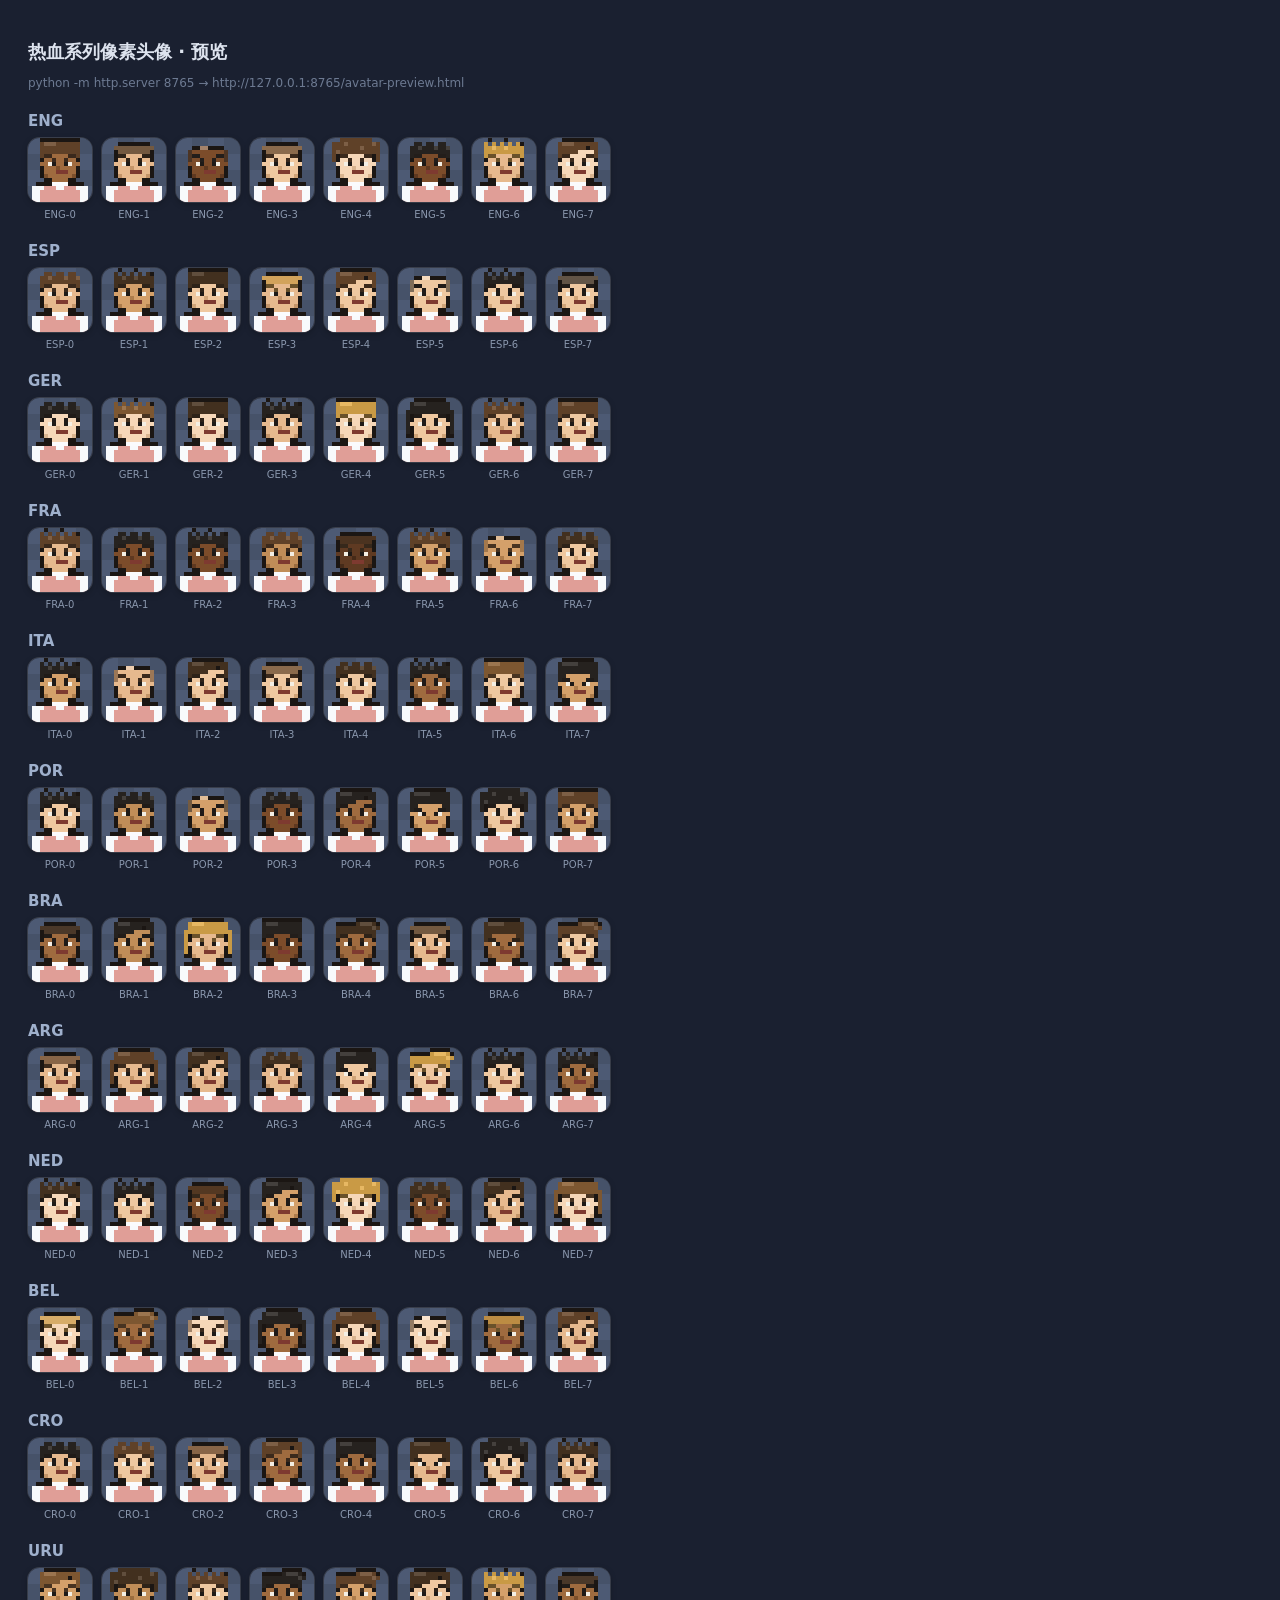
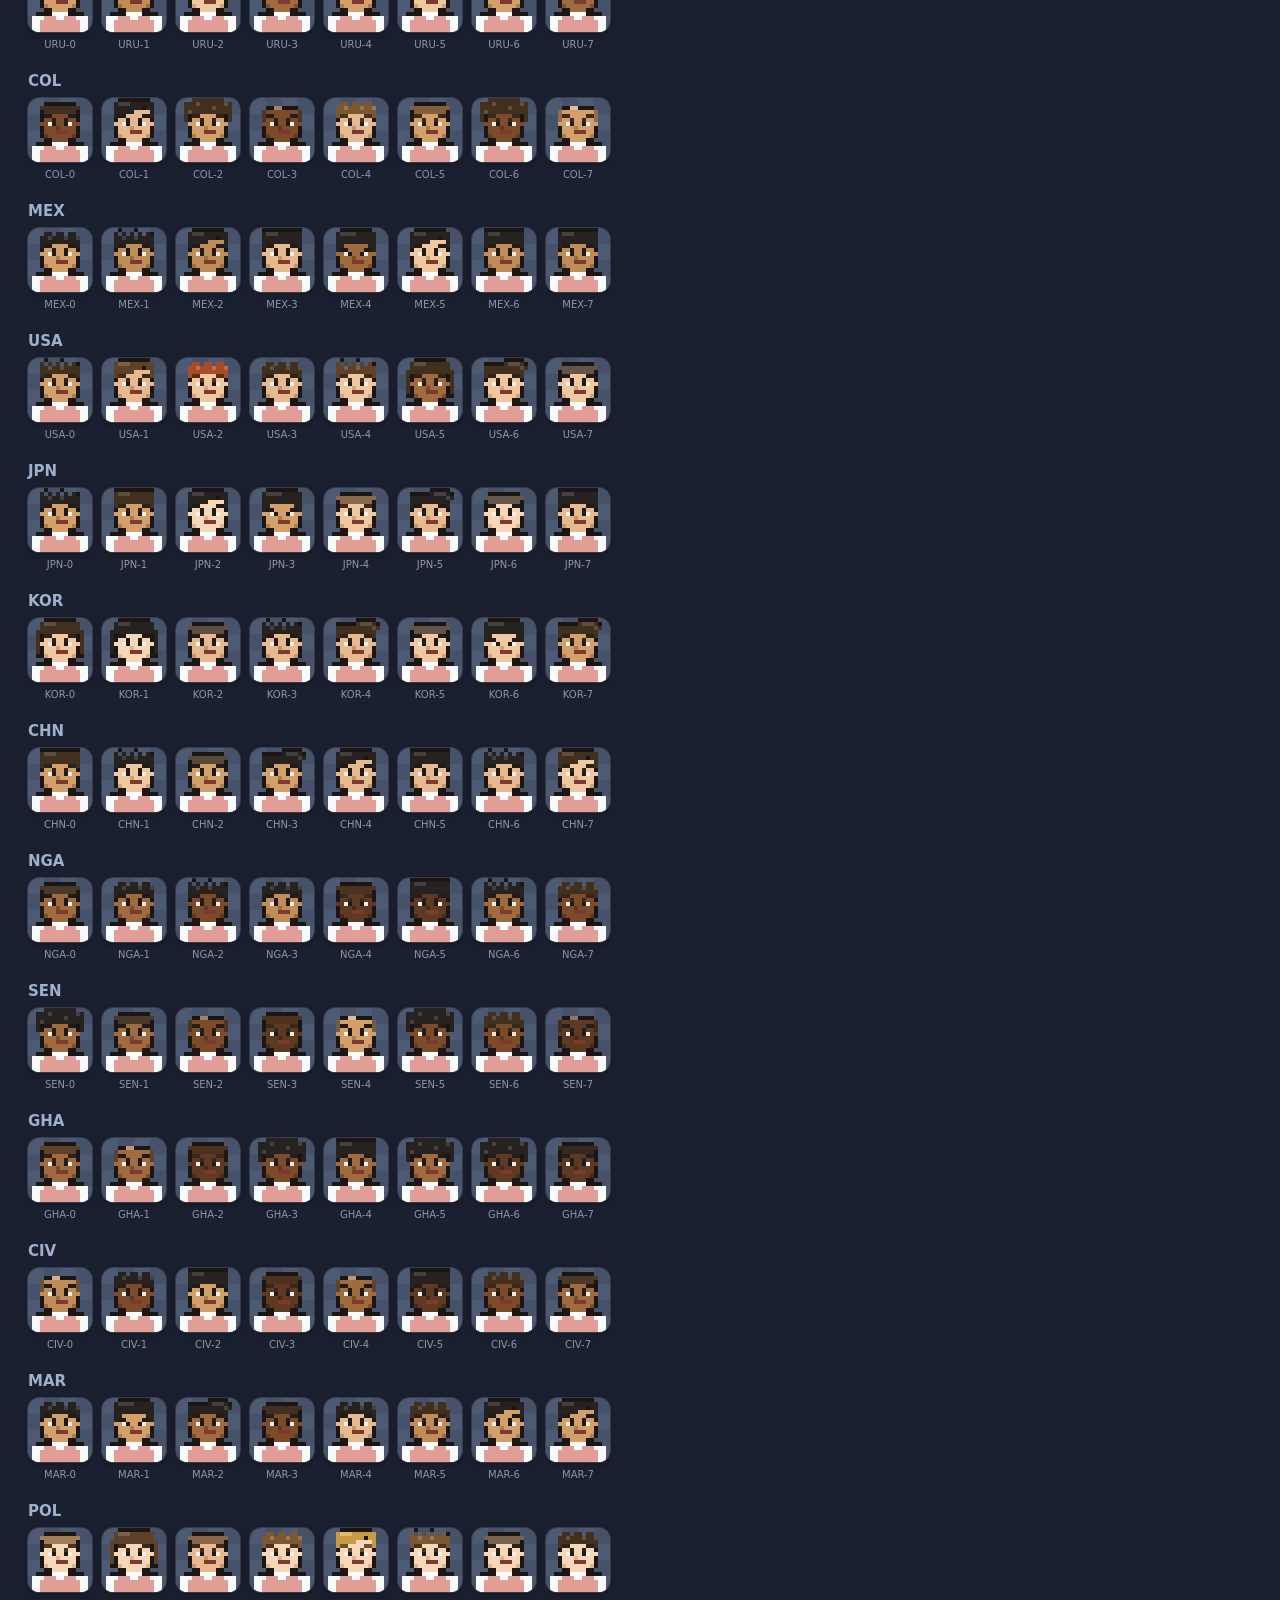
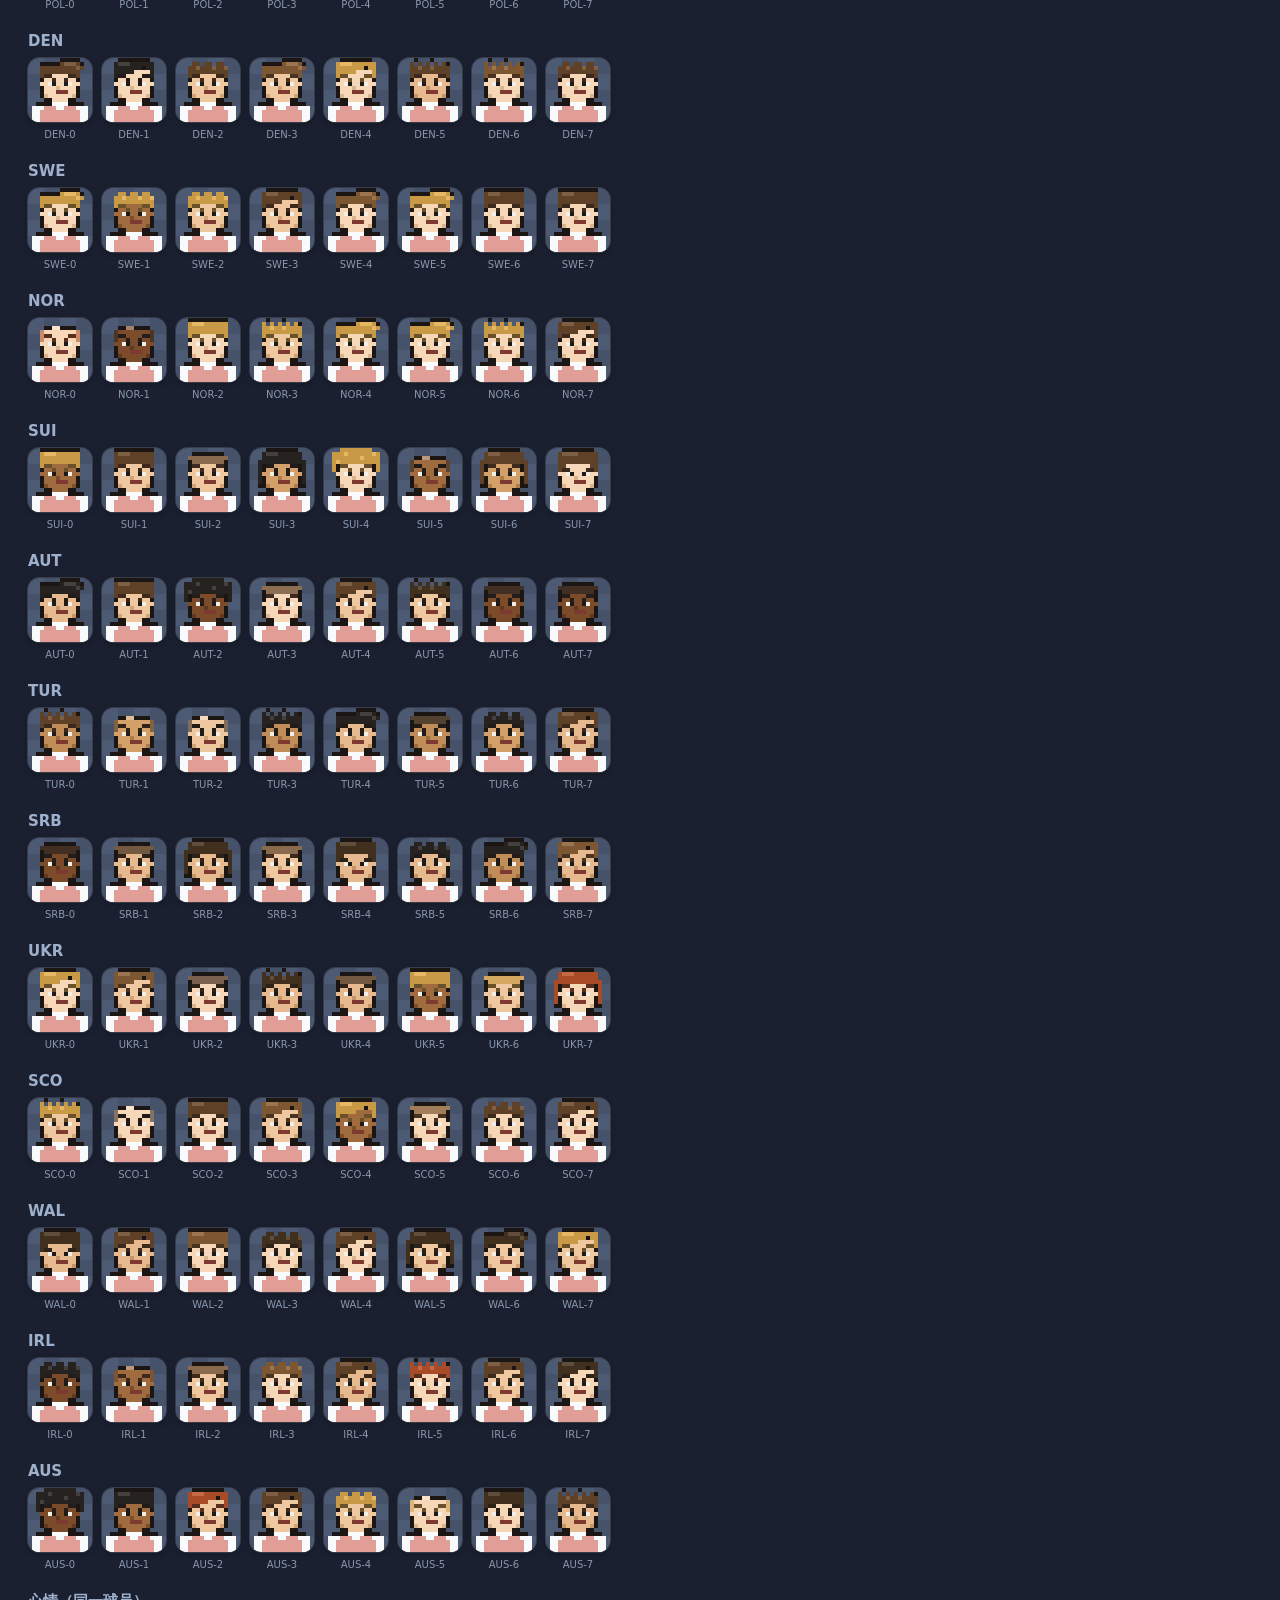
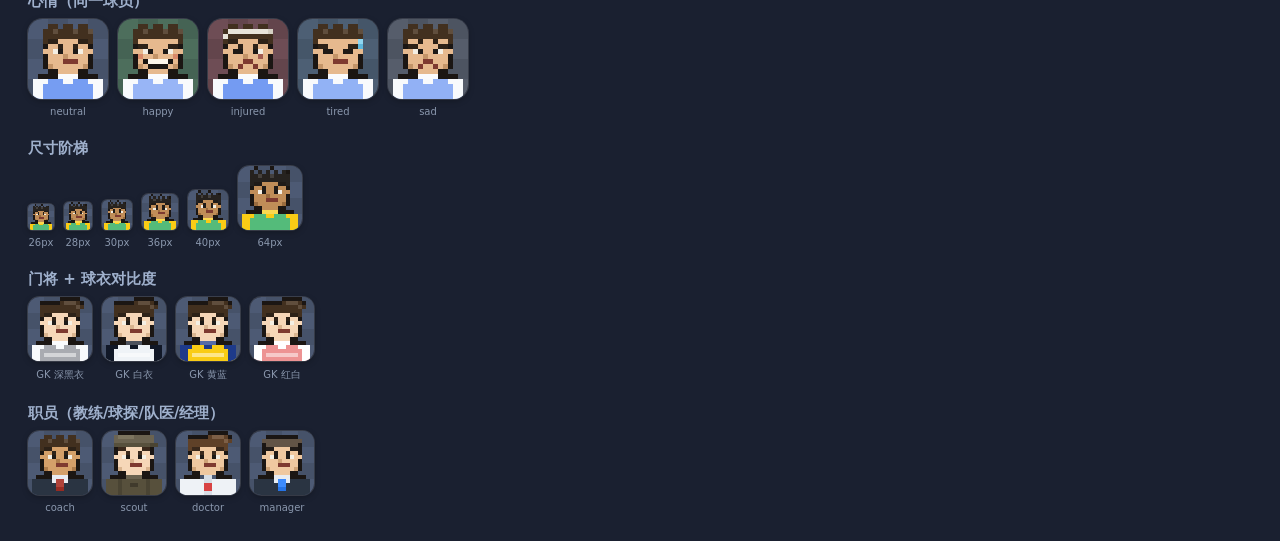
==== avatar-preview.html @ 70d83215 "feat: kunio-kun style pixel avatars with nationality-aware looks - 16x16 像素网格 SVG (crispEdges), SD 大" ====
<!DOCTYPE html>
<html lang="zh-CN">
<head>
<meta charset="UTF-8">
<title>热血像素头像预览</title>
<style>
  body { background: #1a2030; color: #dde3ee; font-family: system-ui, sans-serif; padding: 20px; }
  h2 { margin: 22px 0 8px; font-size: 15px; color: #9fb0cc; }
  .row { display: flex; flex-wrap: wrap; gap: 10px; align-items: flex-end; }
  .cell { text-align: center; }
  .cell .lb { font-size: 10px; color: #8a97ad; margin-top: 3px; }
  .avatar { display: inline-flex; border-radius: 18%; overflow: hidden; line-height: 0;
    box-shadow: 0 0 0 1px rgba(255,255,255,.14), 0 2px 6px rgba(0,0,0,.28); }
  .grid-note { font-size: 12px; color: #6d7a92; margin: 4px 0 14px; }
</style>
</head>
<body>
<h1 style="font-size:18px">热血系列像素头像 · 预览</h1>
<div class="grid-note">python -m http.server 8765 → http://127.0.0.1:8765/avatar-preview.html</div>
<div id="root"></div>
<script type="module">
import { renderAvatarSvg, avatarHtml } from "./js/avatar.js";

const root = document.getElementById("root");
const NATIONS = ["ENG","ESP","GER","FRA","ITA","POR","BRA","ARG","NED","BEL","CRO","URU","COL","MEX","USA","JPN","KOR","CHN","NGA","SEN","GHA","CIV","MAR","POL","DEN","SWE","NOR","SUI","AUT","TUR","SRB","UKR","SCO","WAL","IRL","AUS"];

function block(title, html) {
  root.insertAdjacentHTML("beforeend", `<h2>${title}</h2><div class="row">${html}</div>`);
}

// 1) 各国抽样：每国 8 个种子（64px 看细节）
for (const nat of NATIONS) {
  let html = "";
  for (let i = 0; i < 8; i++) {
    const svg = renderAvatarSvg({ seed: `${nat}-demo-${i}`, name: nat, nation: nat, size: 64, kitPrimary: "#c0392b", kitSecondary: "#f8fafc" });
    html += `<div class="cell"><span class="avatar" style="width:64px;height:64px">${svg}</span><div class="lb">${nat}-${i}</div></div>`;
  }
  block(`${nat}`, html);
}

// 2) 心情五态（同一人）
{
  let html = "";
  for (const mood of ["neutral","happy","injured","tired","sad"]) {
    const svg = renderAvatarSvg({ seed: "mood-demo-3", nation: "JPN", size: 80, mood, kitPrimary: "#2563eb", kitSecondary: "#f8fafc" });
    html += `<div class="cell"><span class="avatar" style="width:80px;height:80px">${svg}</span><div class="lb">${mood}</div></div>`;
  }
  block("心情（同一球员）", html);
}

// 3) 小尺寸可读性（26/28/30/36/40）
{
  let html = "";
  for (const s of [26, 28, 30, 36, 40, 64]) {
    const svg = renderAvatarSvg({ seed: "size-demo-5", nation: "BRA", size: s, kitPrimary: "#16a34a", kitSecondary: "#facc15" });
    html += `<div class="cell"><span class="avatar" style="width:${s}px;height:${s}px">${svg}</span><div class="lb">${s}px</div></div>`;
  }
  block("尺寸阶梯", html);
}

// 4) GK 与深色球衣对比
{
  let html = "";
  for (const [kp, ks, lb] of [["#111827","#f8fafc","深黑衣"],["#f8fafc","#111827","白衣"],["#facc15","#1e3a8a","黄蓝"],["#dc2626","#ffffff","红白"]]) {
    const svg = renderAvatarSvg({ seed: "kit-demo-2", nation: "GER", size: 64, pos: "GK", kitPrimary: kp, kitSecondary: ks });
    html += `<div class="cell"><span class="avatar" style="width:64px;height:64px">${svg}</span><div class="lb">GK ${lb}</div></div>`;
  }
  block("门将 + 球衣对比度", html);
}

// 5) 职员
{
  let html = "";
  for (const role of ["coach","scout","doctor","manager"]) {
    const svg = renderAvatarSvg({ seed: `staff-${role}`, size: 64, role });
    html += `<div class="cell"><span class="avatar" style="width:64px;height:64px">${svg}</span><div class="lb">${role}</div></div>`;
  }
  block("职员（教练/球探/队医/经理）", html);
}
</script>
</body>
</html>
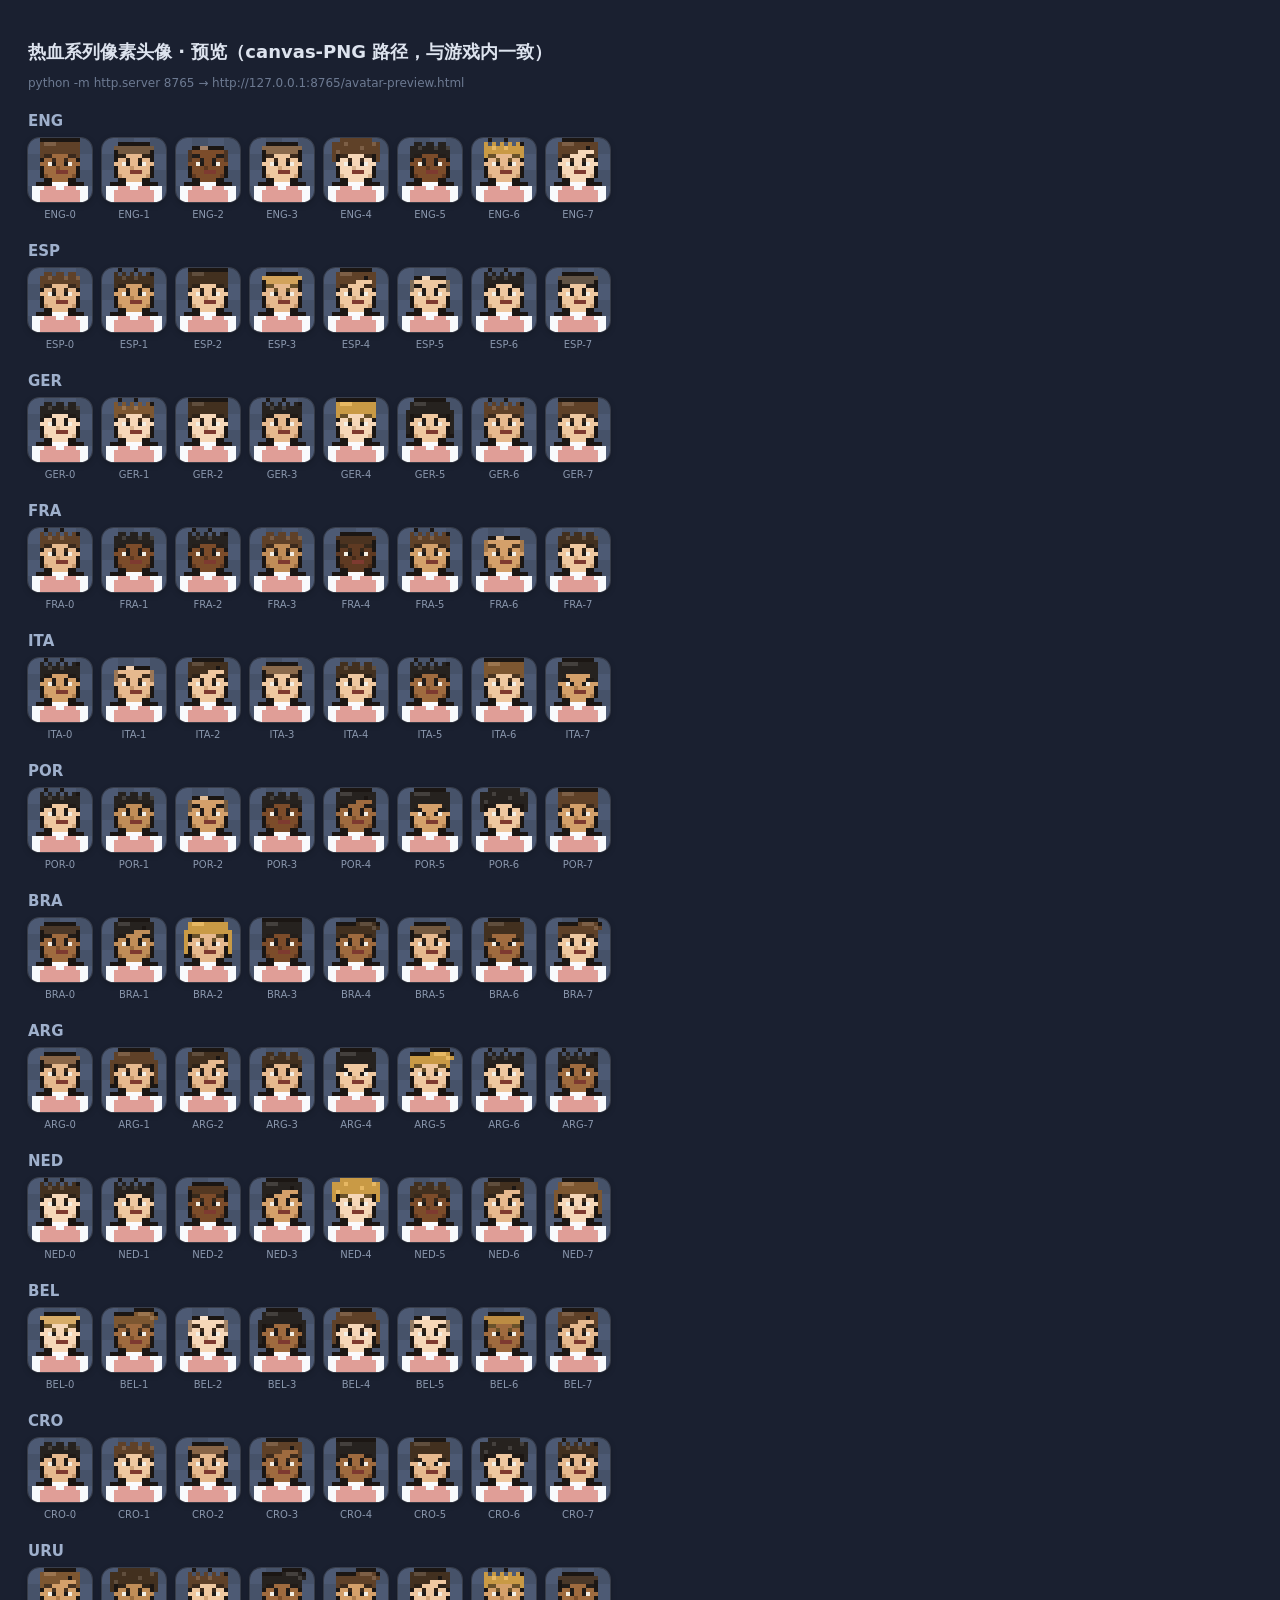
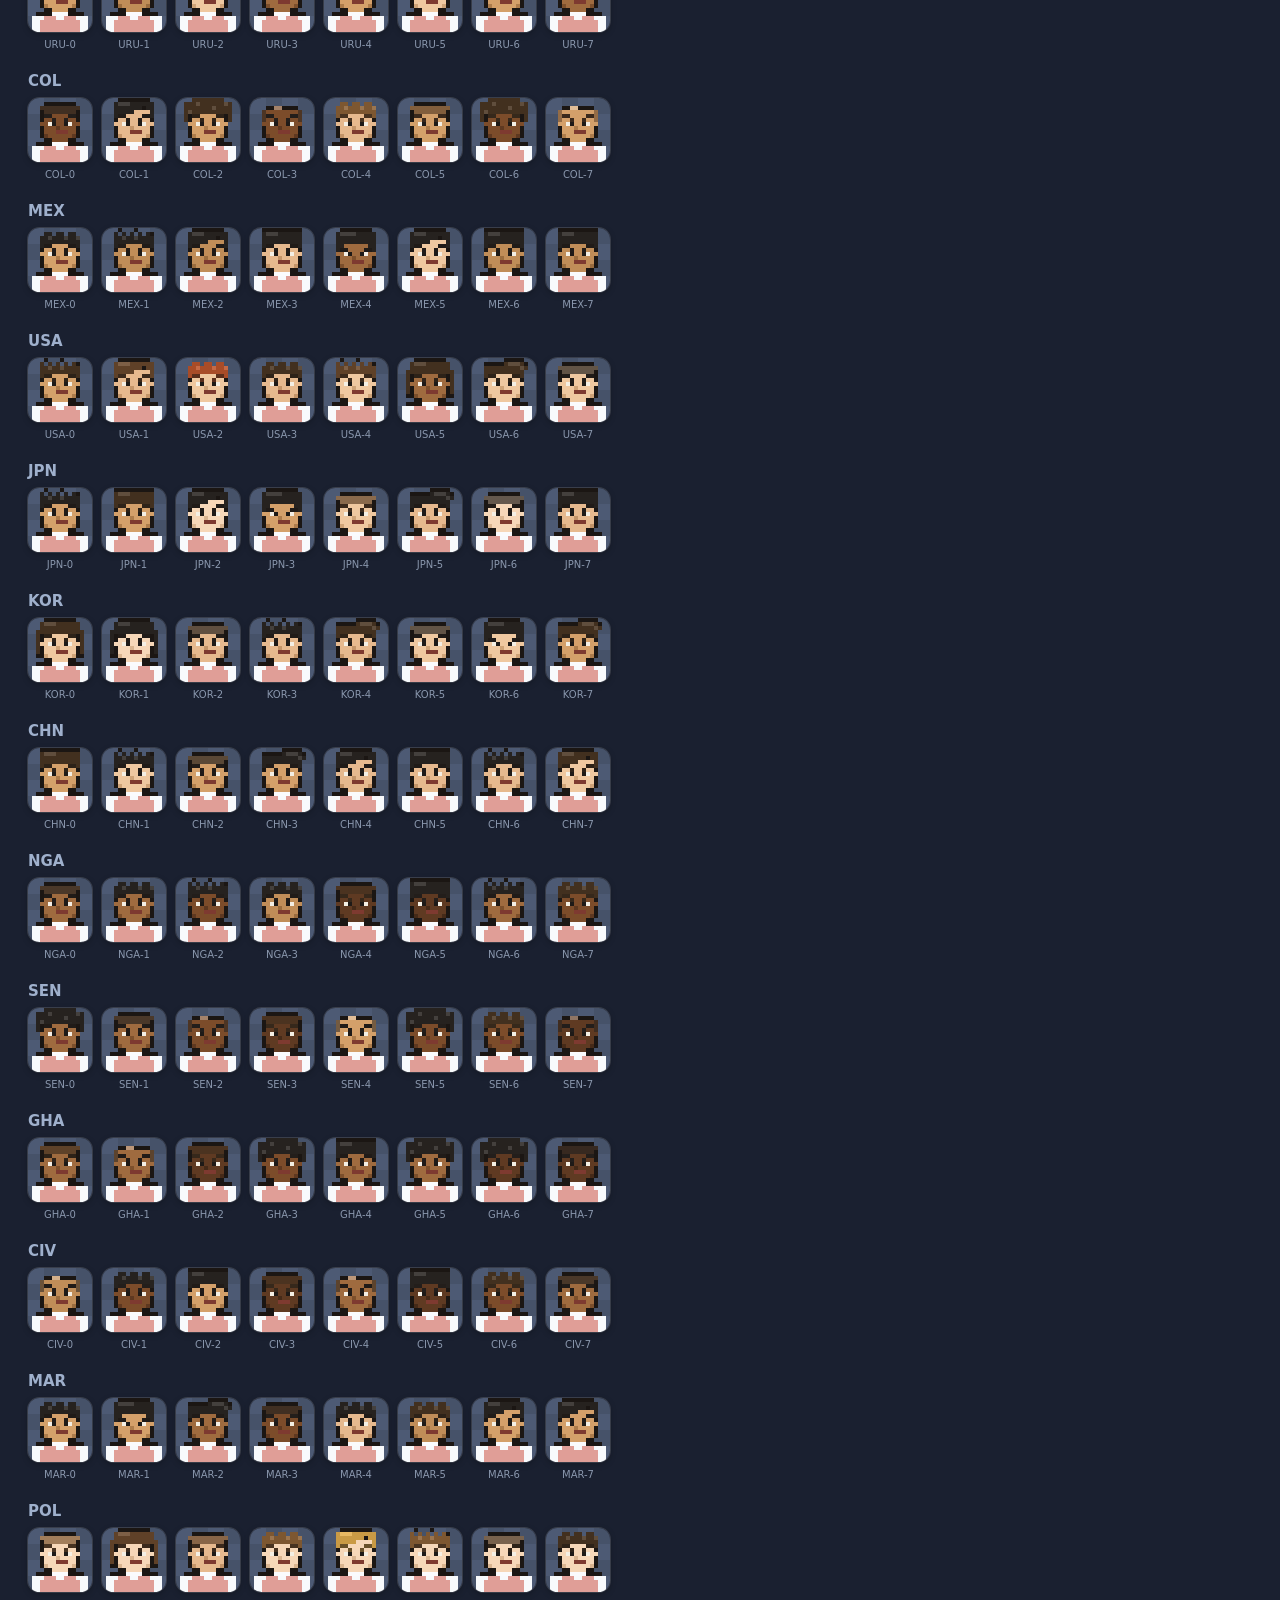
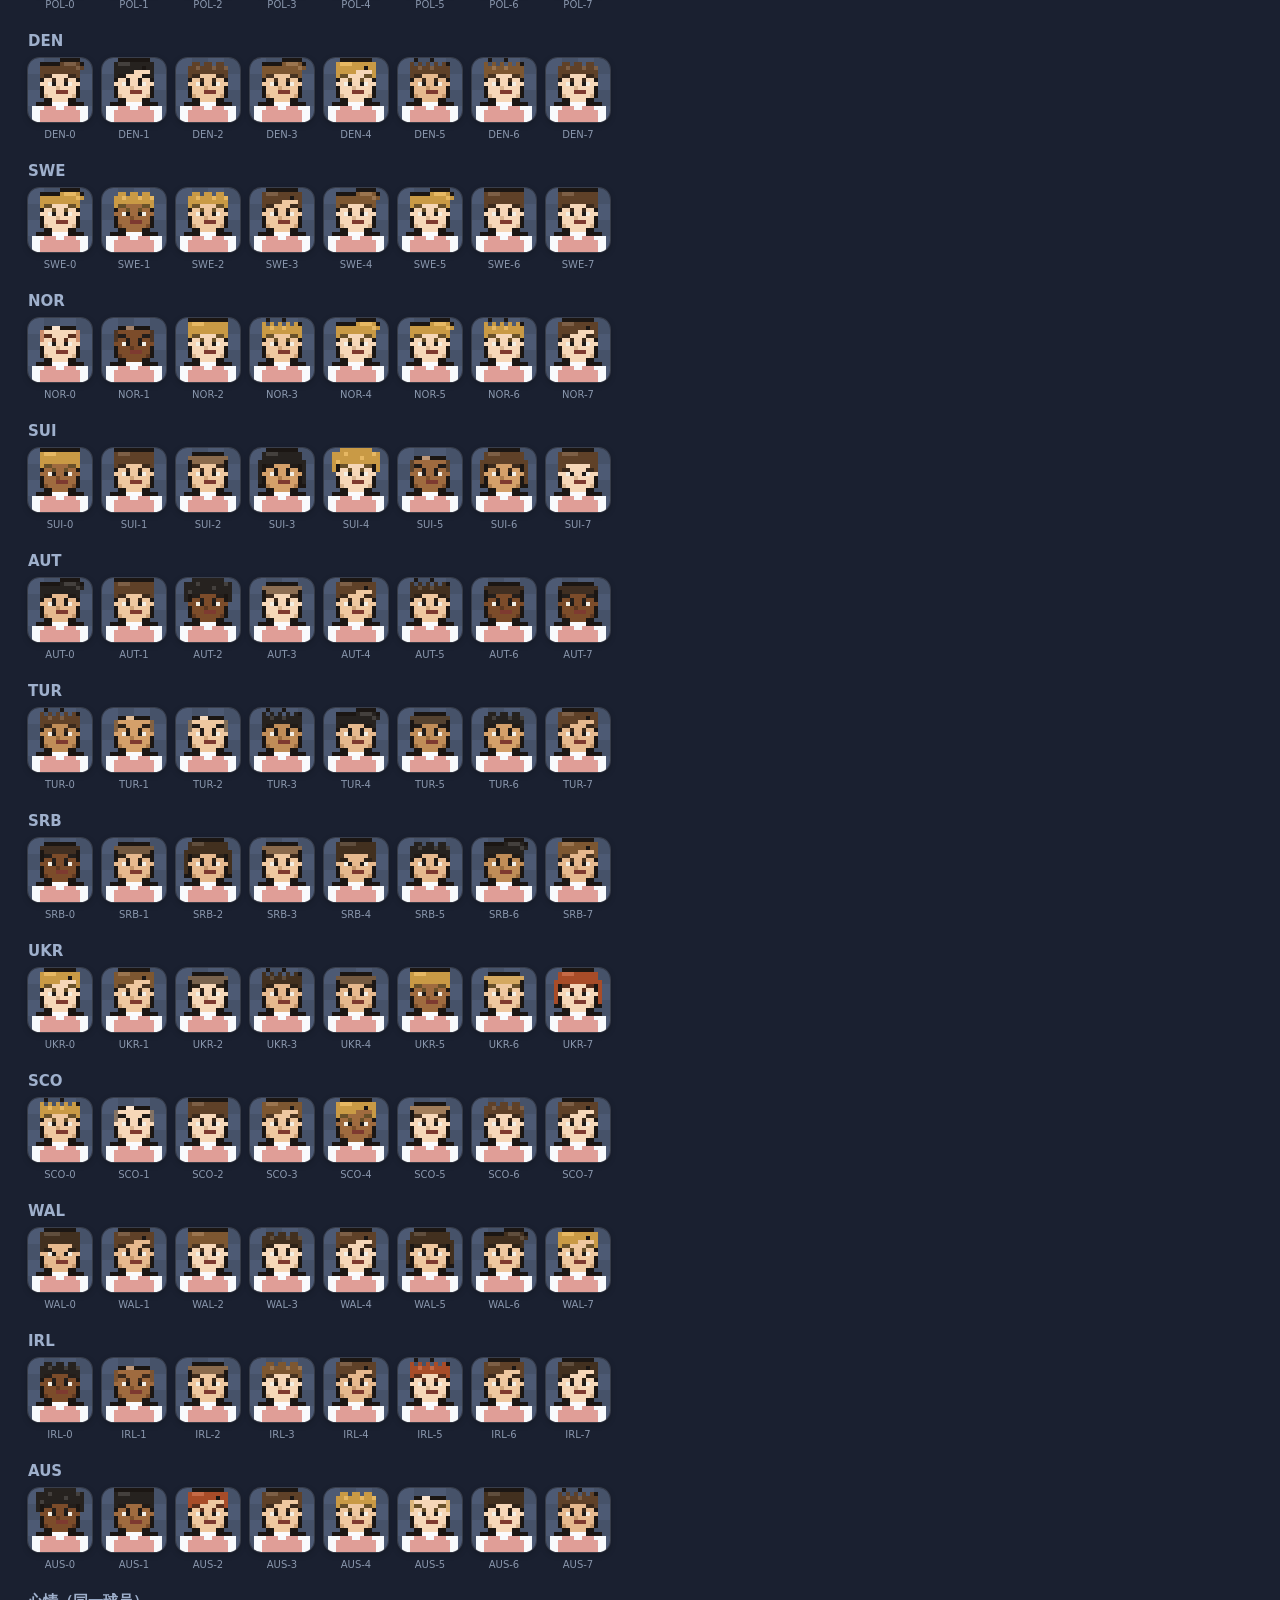
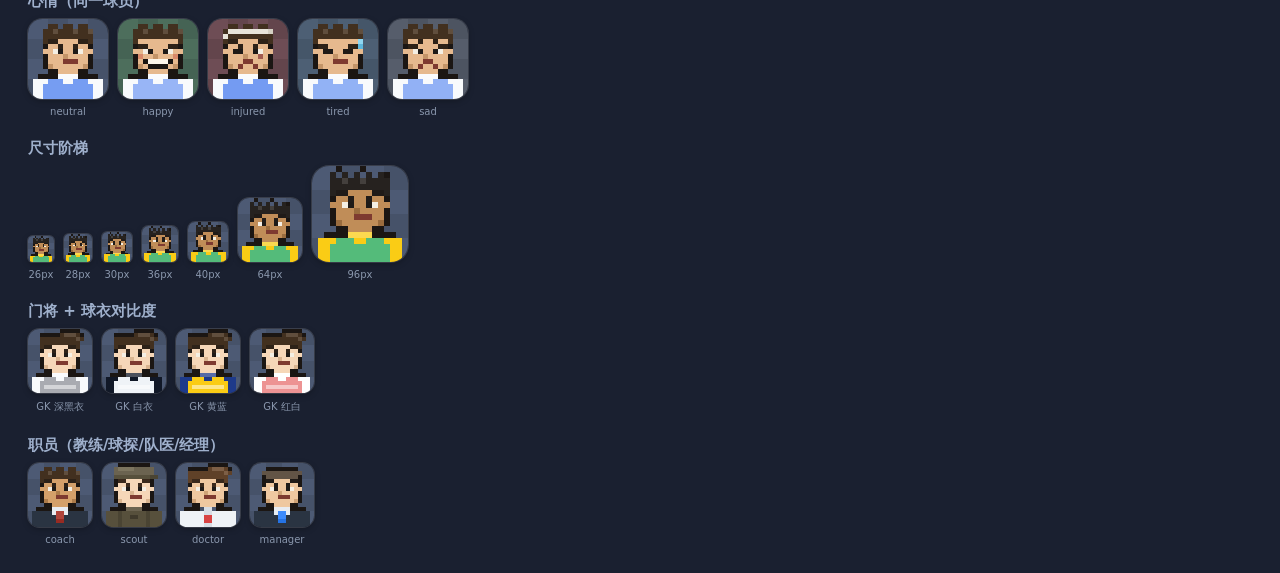
==== commit 1f6e5494: "fix: crisp pixel avatars via canvas PNG rendering - 头像改为运行时 canvas 绘制 (每格整数设备像素) 导出 PNG data-URI <im" ====
--- a/avatar-preview.html
+++ b/avatar-preview.html
@@ -11,15 +11,17 @@
   .cell .lb { font-size: 10px; color: #8a97ad; margin-top: 3px; }
   .avatar { display: inline-flex; border-radius: 18%; overflow: hidden; line-height: 0;
     box-shadow: 0 0 0 1px rgba(255,255,255,.14), 0 2px 6px rgba(0,0,0,.28); }
+  .avatar img { display: block; width: 100%; height: 100%;
+    image-rendering: -moz-crisp-edges; image-rendering: pixelated; }
   .grid-note { font-size: 12px; color: #6d7a92; margin: 4px 0 14px; }
 </style>
 </head>
 <body>
-<h1 style="font-size:18px">热血系列像素头像 · 预览</h1>
+<h1 style="font-size:18px">热血系列像素头像 · 预览（canvas-PNG 路径，与游戏内一致）</h1>
 <div class="grid-note">python -m http.server 8765 → http://127.0.0.1:8765/avatar-preview.html</div>
 <div id="root"></div>
 <script type="module">
-import { renderAvatarSvg, avatarHtml } from "./js/avatar.js";
+import { avatarHtml } from "./js/avatar.js";
 
 const root = document.getElementById("root");
 const NATIONS = ["ENG","ESP","GER","FRA","ITA","POR","BRA","ARG","NED","BEL","CRO","URU","COL","MEX","USA","JPN","KOR","CHN","NGA","SEN","GHA","CIV","MAR","POL","DEN","SWE","NOR","SUI","AUT","TUR","SRB","UKR","SCO","WAL","IRL","AUS"];
@@ -27,33 +29,43 @@
 function block(title, html) {
   root.insertAdjacentHTML("beforeend", `<h2>${title}</h2><div class="row">${html}</div>`);
 }
+function cell(html, lb) {
+  return `<div class="cell">${html}<div class="lb">${lb}</div></div>`;
+}
+const person = (id, nat, pos = "MID") => ({ id, name: id, pos, nationality: nat, age: 25 });
 
 // 1) 各国抽样：每国 8 个种子（64px 看细节）
 for (const nat of NATIONS) {
   let html = "";
   for (let i = 0; i < 8; i++) {
-    const svg = renderAvatarSvg({ seed: `${nat}-demo-${i}`, name: nat, nation: nat, size: 64, kitPrimary: "#c0392b", kitSecondary: "#f8fafc" });
-    html += `<div class="cell"><span class="avatar" style="width:64px;height:64px">${svg}</span><div class="lb">${nat}-${i}</div></div>`;
+    html += cell(
+      avatarHtml(person(`${nat}-demo-${i}`, nat), { size: 64, kitPrimary: "#c0392b", kitSecondary: "#f8fafc", mood: "neutral" }),
+      `${nat}-${i}`
+    );
   }
-  block(`${nat}`, html);
+  block(nat, html);
 }
 
 // 2) 心情五态（同一人）
 {
   let html = "";
   for (const mood of ["neutral","happy","injured","tired","sad"]) {
-    const svg = renderAvatarSvg({ seed: "mood-demo-3", nation: "JPN", size: 80, mood, kitPrimary: "#2563eb", kitSecondary: "#f8fafc" });
-    html += `<div class="cell"><span class="avatar" style="width:80px;height:80px">${svg}</span><div class="lb">${mood}</div></div>`;
+    html += cell(
+      avatarHtml(person("mood-demo-3", "JPN"), { size: 80, mood, kitPrimary: "#2563eb", kitSecondary: "#f8fafc" }),
+      mood
+    );
   }
   block("心情（同一球员）", html);
 }
 
-// 3) 小尺寸可读性（26/28/30/36/40）
+// 3) 小尺寸可读性
 {
   let html = "";
-  for (const s of [26, 28, 30, 36, 40, 64]) {
-    const svg = renderAvatarSvg({ seed: "size-demo-5", nation: "BRA", size: s, kitPrimary: "#16a34a", kitSecondary: "#facc15" });
-    html += `<div class="cell"><span class="avatar" style="width:${s}px;height:${s}px">${svg}</span><div class="lb">${s}px</div></div>`;
+  for (const s of [26, 28, 30, 36, 40, 64, 96]) {
+    html += cell(
+      avatarHtml(person("size-demo-5", "BRA"), { size: s, kitPrimary: "#16a34a", kitSecondary: "#facc15", mood: "neutral" }),
+      `${s}px`
+    );
   }
   block("尺寸阶梯", html);
 }
@@ -62,8 +74,10 @@
 {
   let html = "";
   for (const [kp, ks, lb] of [["#111827","#f8fafc","深黑衣"],["#f8fafc","#111827","白衣"],["#facc15","#1e3a8a","黄蓝"],["#dc2626","#ffffff","红白"]]) {
-    const svg = renderAvatarSvg({ seed: "kit-demo-2", nation: "GER", size: 64, pos: "GK", kitPrimary: kp, kitSecondary: ks });
-    html += `<div class="cell"><span class="avatar" style="width:64px;height:64px">${svg}</span><div class="lb">GK ${lb}</div></div>`;
+    html += cell(
+      avatarHtml(person("kit-demo-2", "GER", "GK"), { size: 64, kitPrimary: kp, kitSecondary: ks, mood: "neutral" }),
+      `GK ${lb}`
+    );
   }
   block("门将 + 球衣对比度", html);
 }
@@ -72,8 +86,10 @@
 {
   let html = "";
   for (const role of ["coach","scout","doctor","manager"]) {
-    const svg = renderAvatarSvg({ seed: `staff-${role}`, size: 64, role });
-    html += `<div class="cell"><span class="avatar" style="width:64px;height:64px">${svg}</span><div class="lb">${role}</div></div>`;
+    html += cell(
+      avatarHtml({ id: `staff-${role}`, name: role, role }, { size: 64, role, mood: "neutral" }),
+      role
+    );
   }
   block("职员（教练/球探/队医/经理）", html);
 }
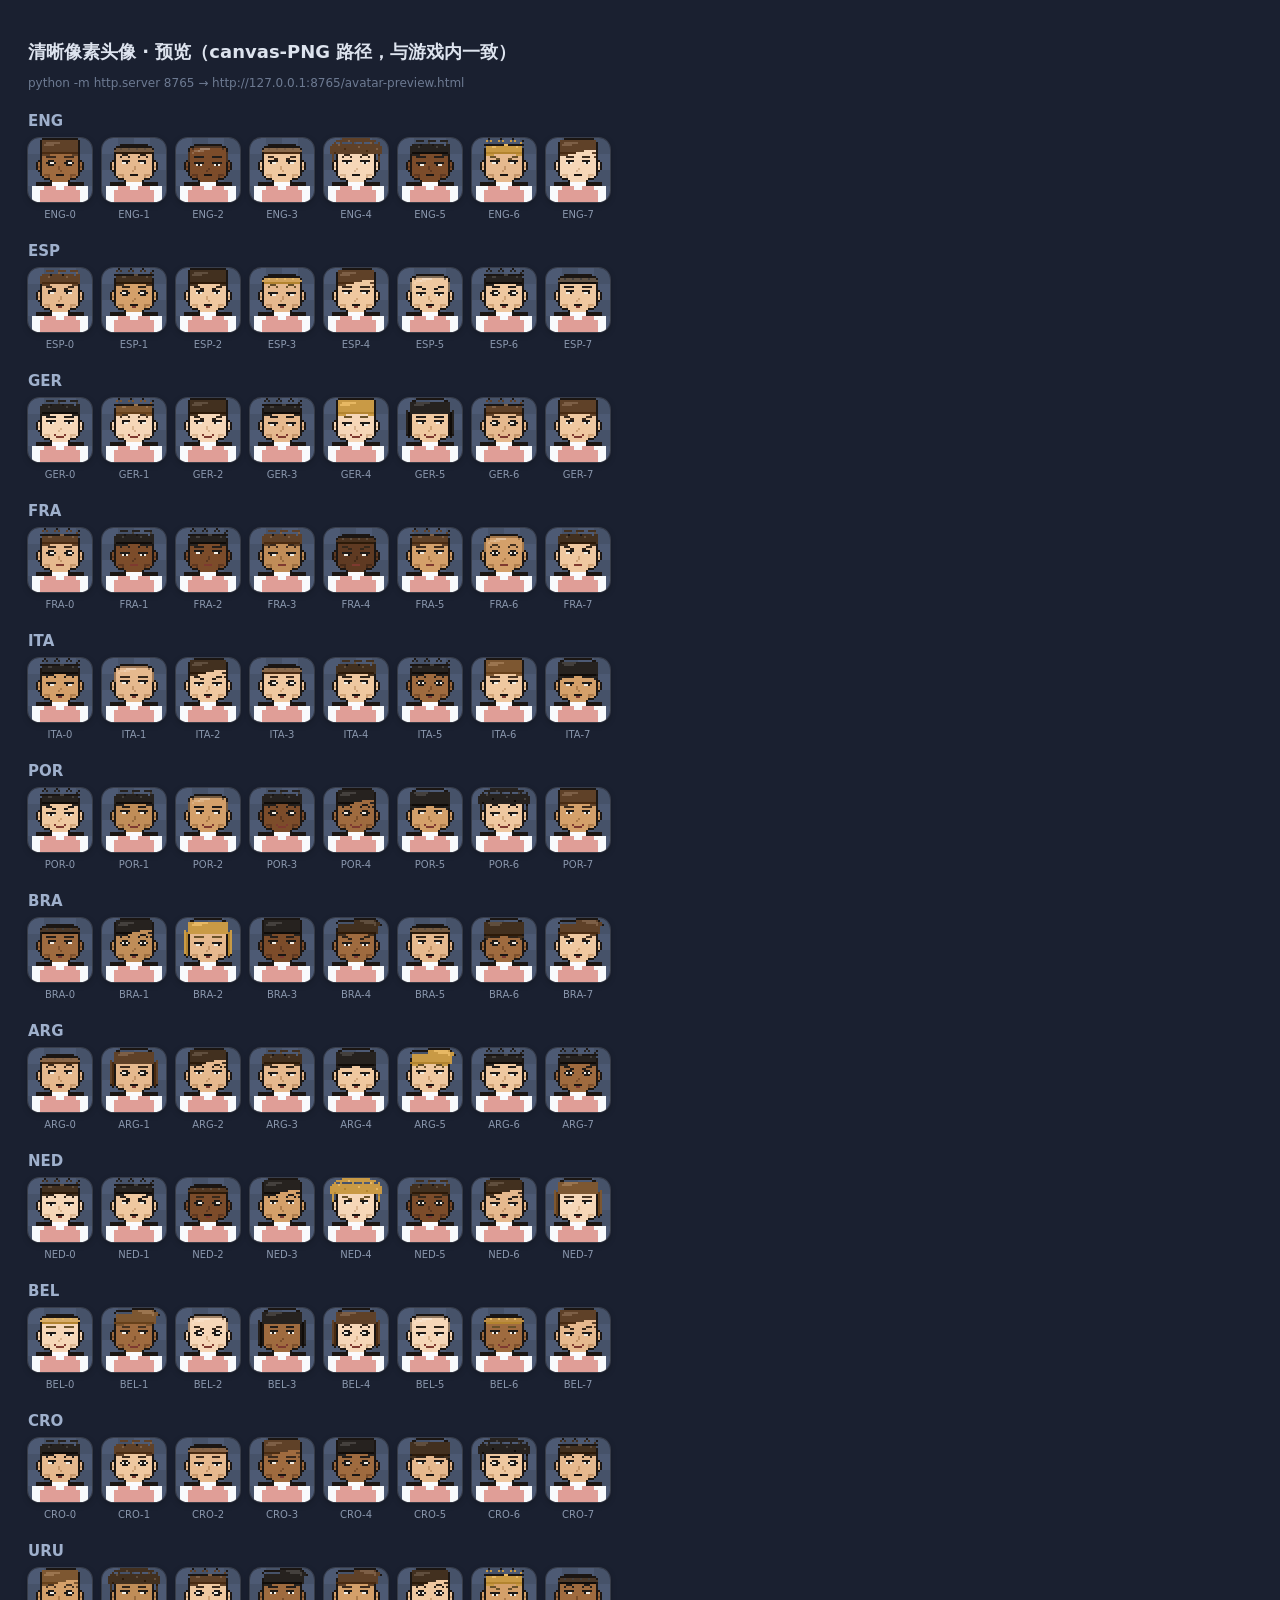
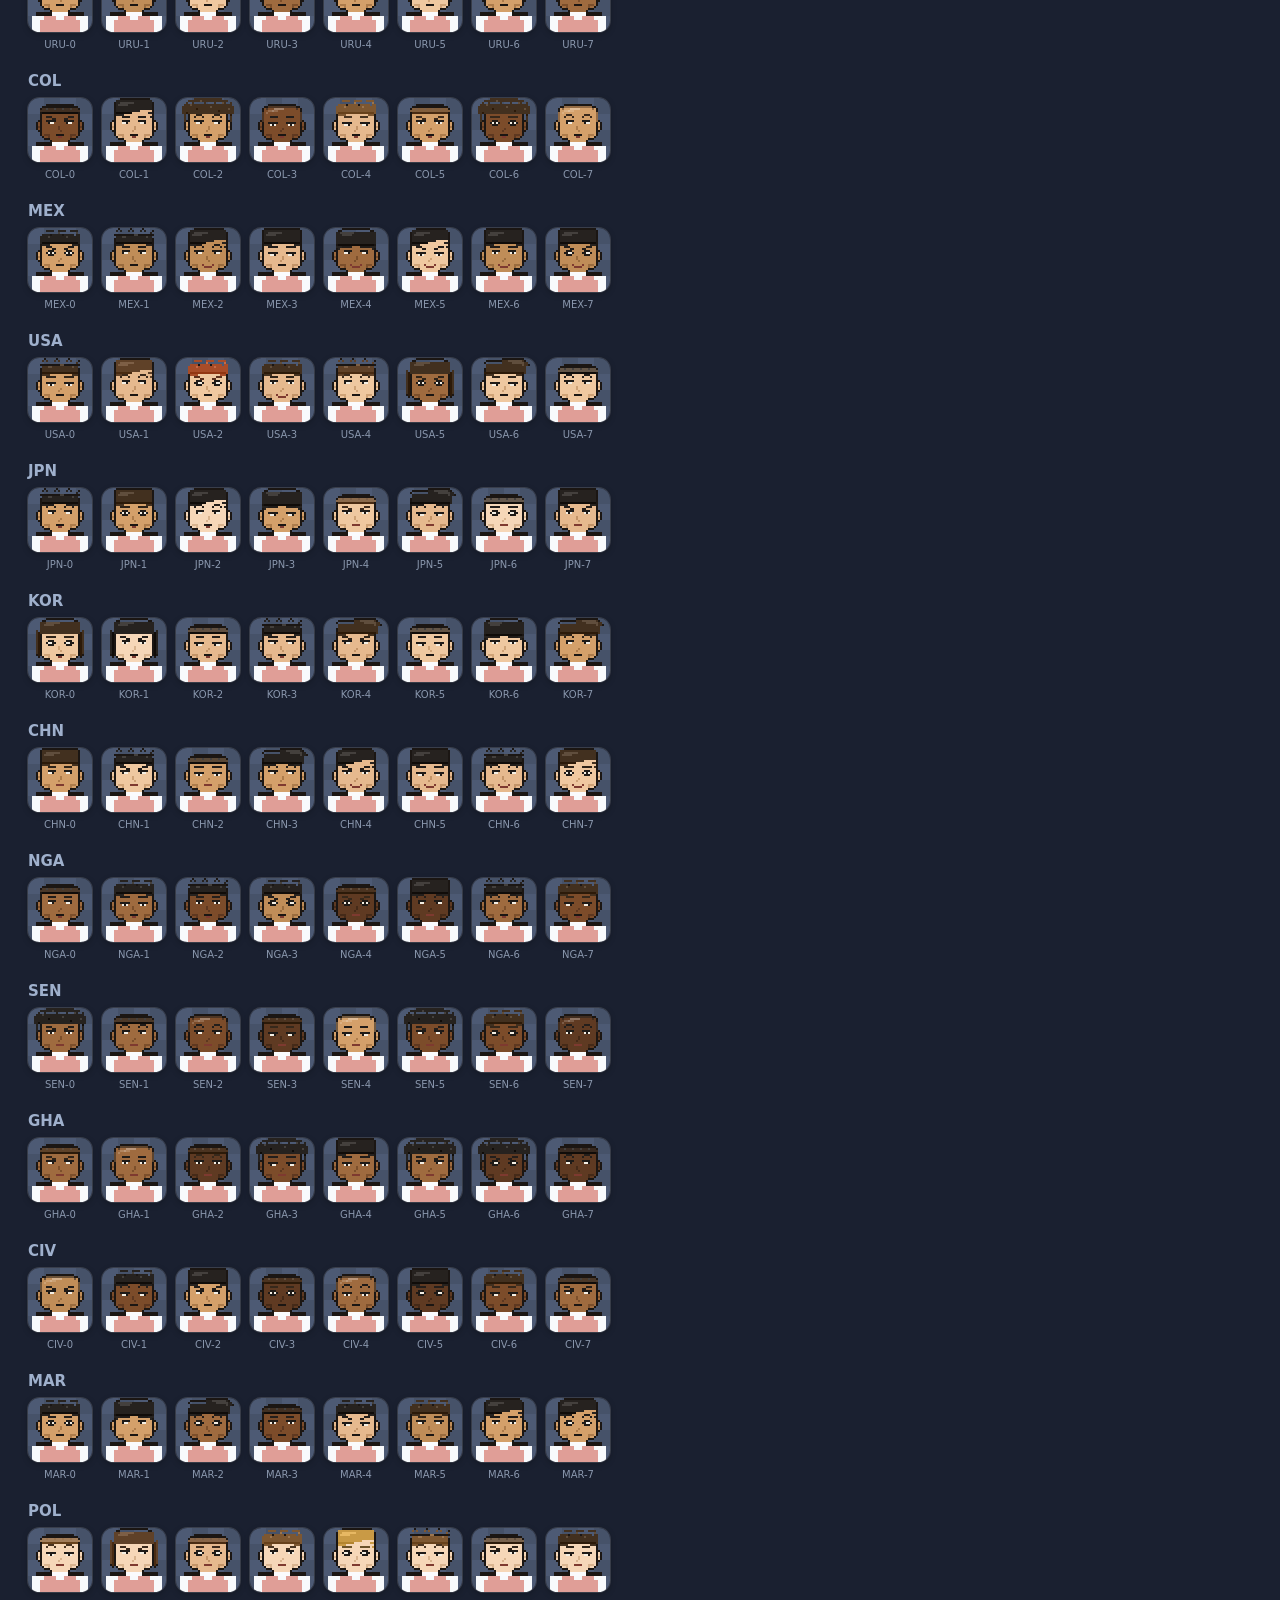
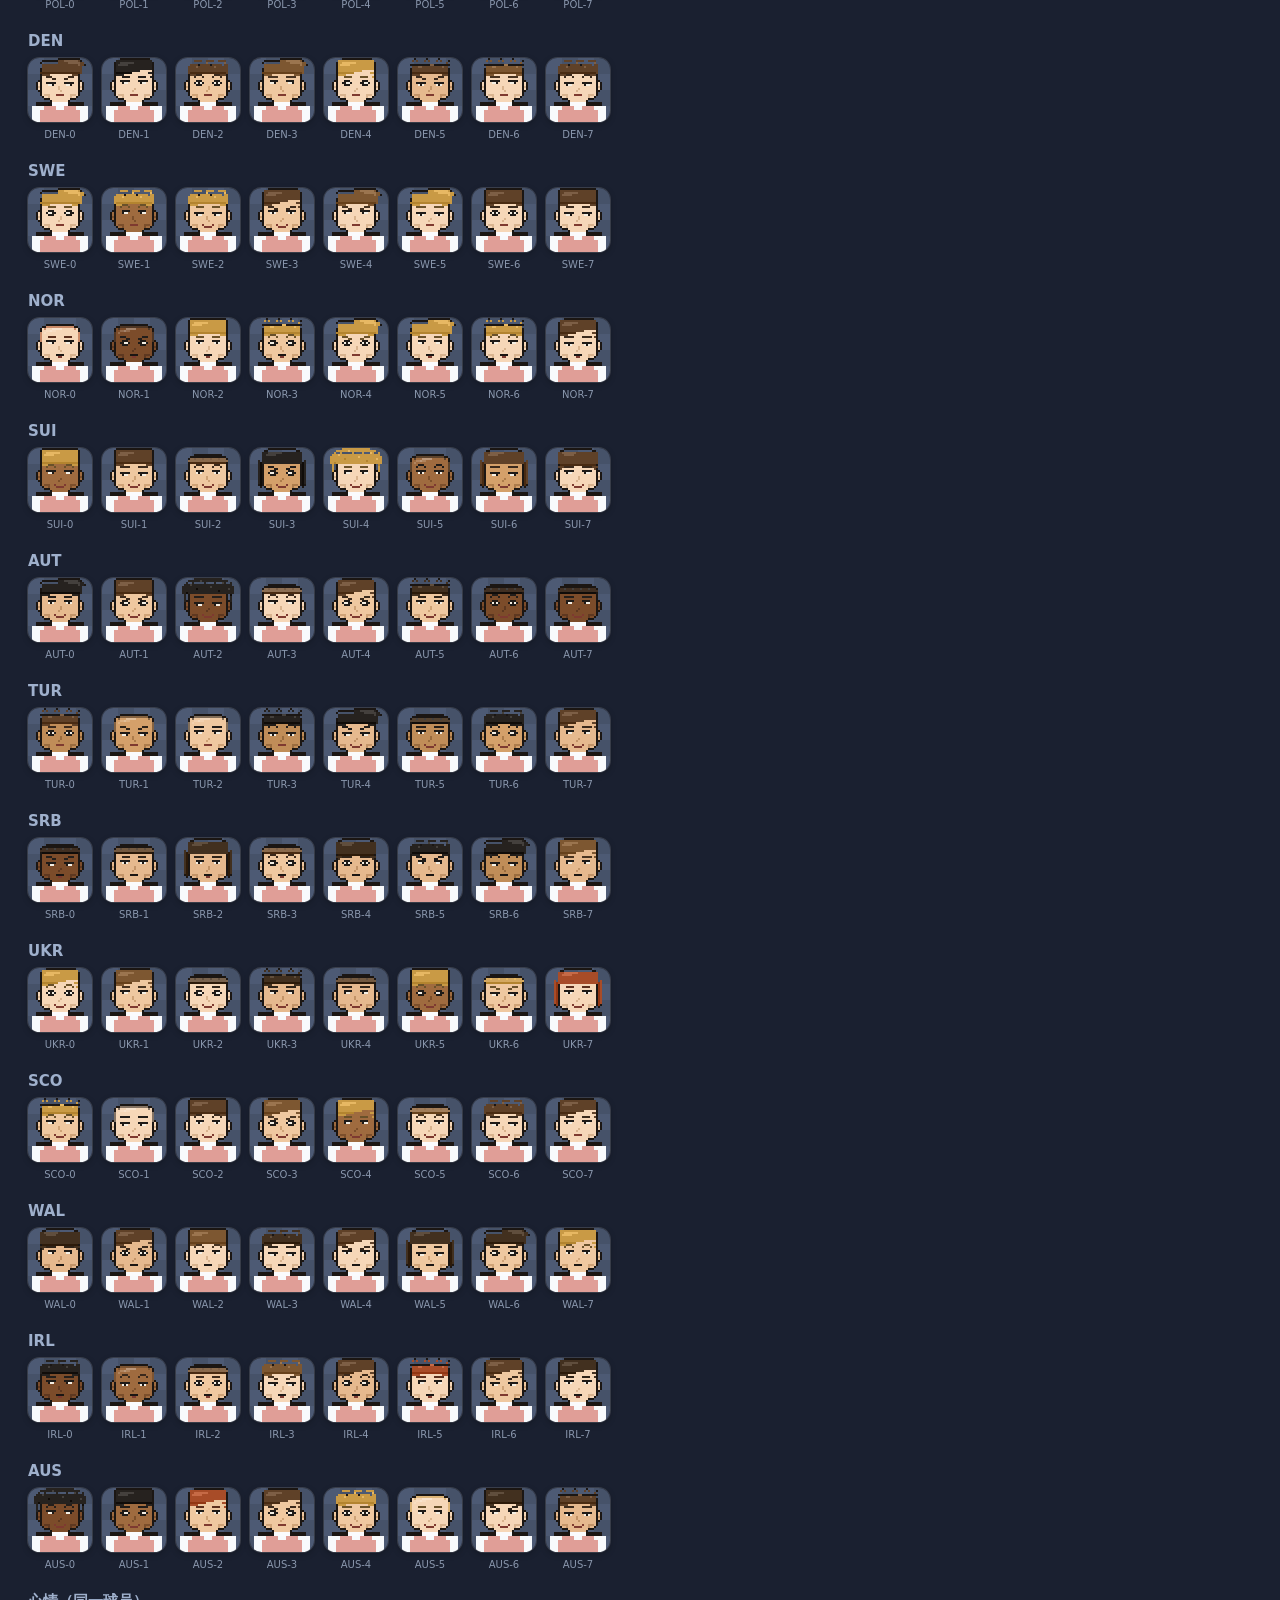
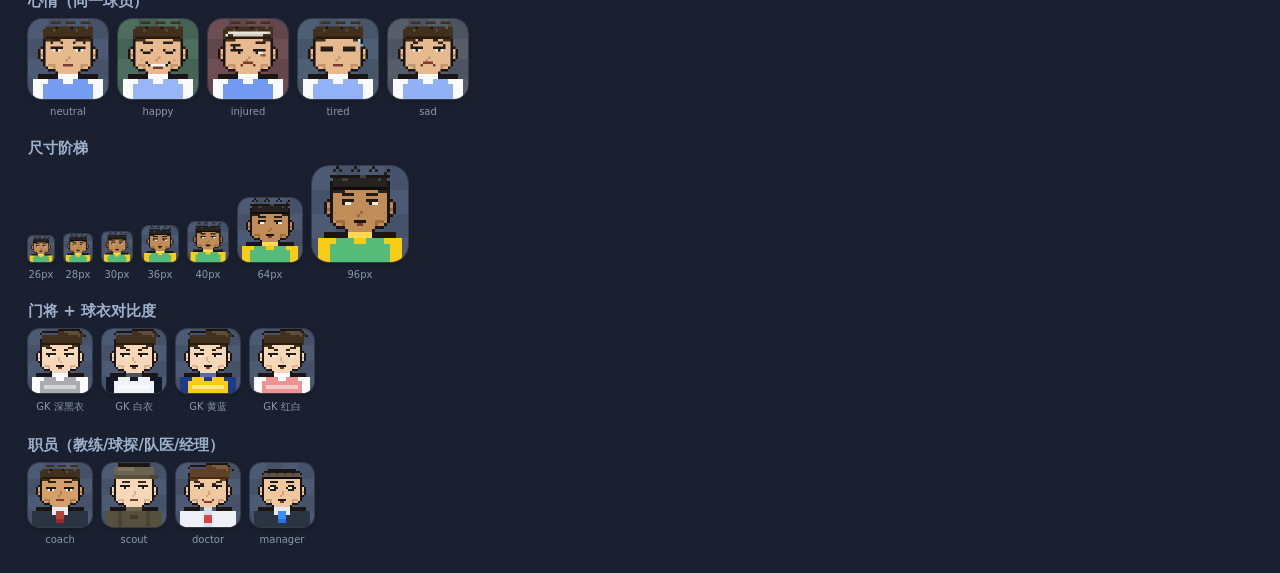
==== commit b1584733: "feat: improve player profiles and add global search" ====
--- a/avatar-preview.html
+++ b/avatar-preview.html
@@ -12,16 +12,16 @@
   .avatar { display: inline-flex; border-radius: 18%; overflow: hidden; line-height: 0;
     box-shadow: 0 0 0 1px rgba(255,255,255,.14), 0 2px 6px rgba(0,0,0,.28); }
   .avatar img { display: block; width: 100%; height: 100%;
-    image-rendering: -moz-crisp-edges; image-rendering: pixelated; }
+    image-rendering: auto; }
   .grid-note { font-size: 12px; color: #6d7a92; margin: 4px 0 14px; }
 </style>
 </head>
 <body>
-<h1 style="font-size:18px">热血系列像素头像 · 预览（canvas-PNG 路径，与游戏内一致）</h1>
+<h1 style="font-size:18px">清晰像素头像 · 预览（canvas-PNG 路径，与游戏内一致）</h1>
 <div class="grid-note">python -m http.server 8765 → http://127.0.0.1:8765/avatar-preview.html</div>
 <div id="root"></div>
 <script type="module">
-import { avatarHtml } from "./js/avatar.js";
+import { avatarHtml } from "./js/avatar.js?v=114";
 
 const root = document.getElementById("root");
 const NATIONS = ["ENG","ESP","GER","FRA","ITA","POR","BRA","ARG","NED","BEL","CRO","URU","COL","MEX","USA","JPN","KOR","CHN","NGA","SEN","GHA","CIV","MAR","POL","DEN","SWE","NOR","SUI","AUT","TUR","SRB","UKR","SCO","WAL","IRL","AUS"];
